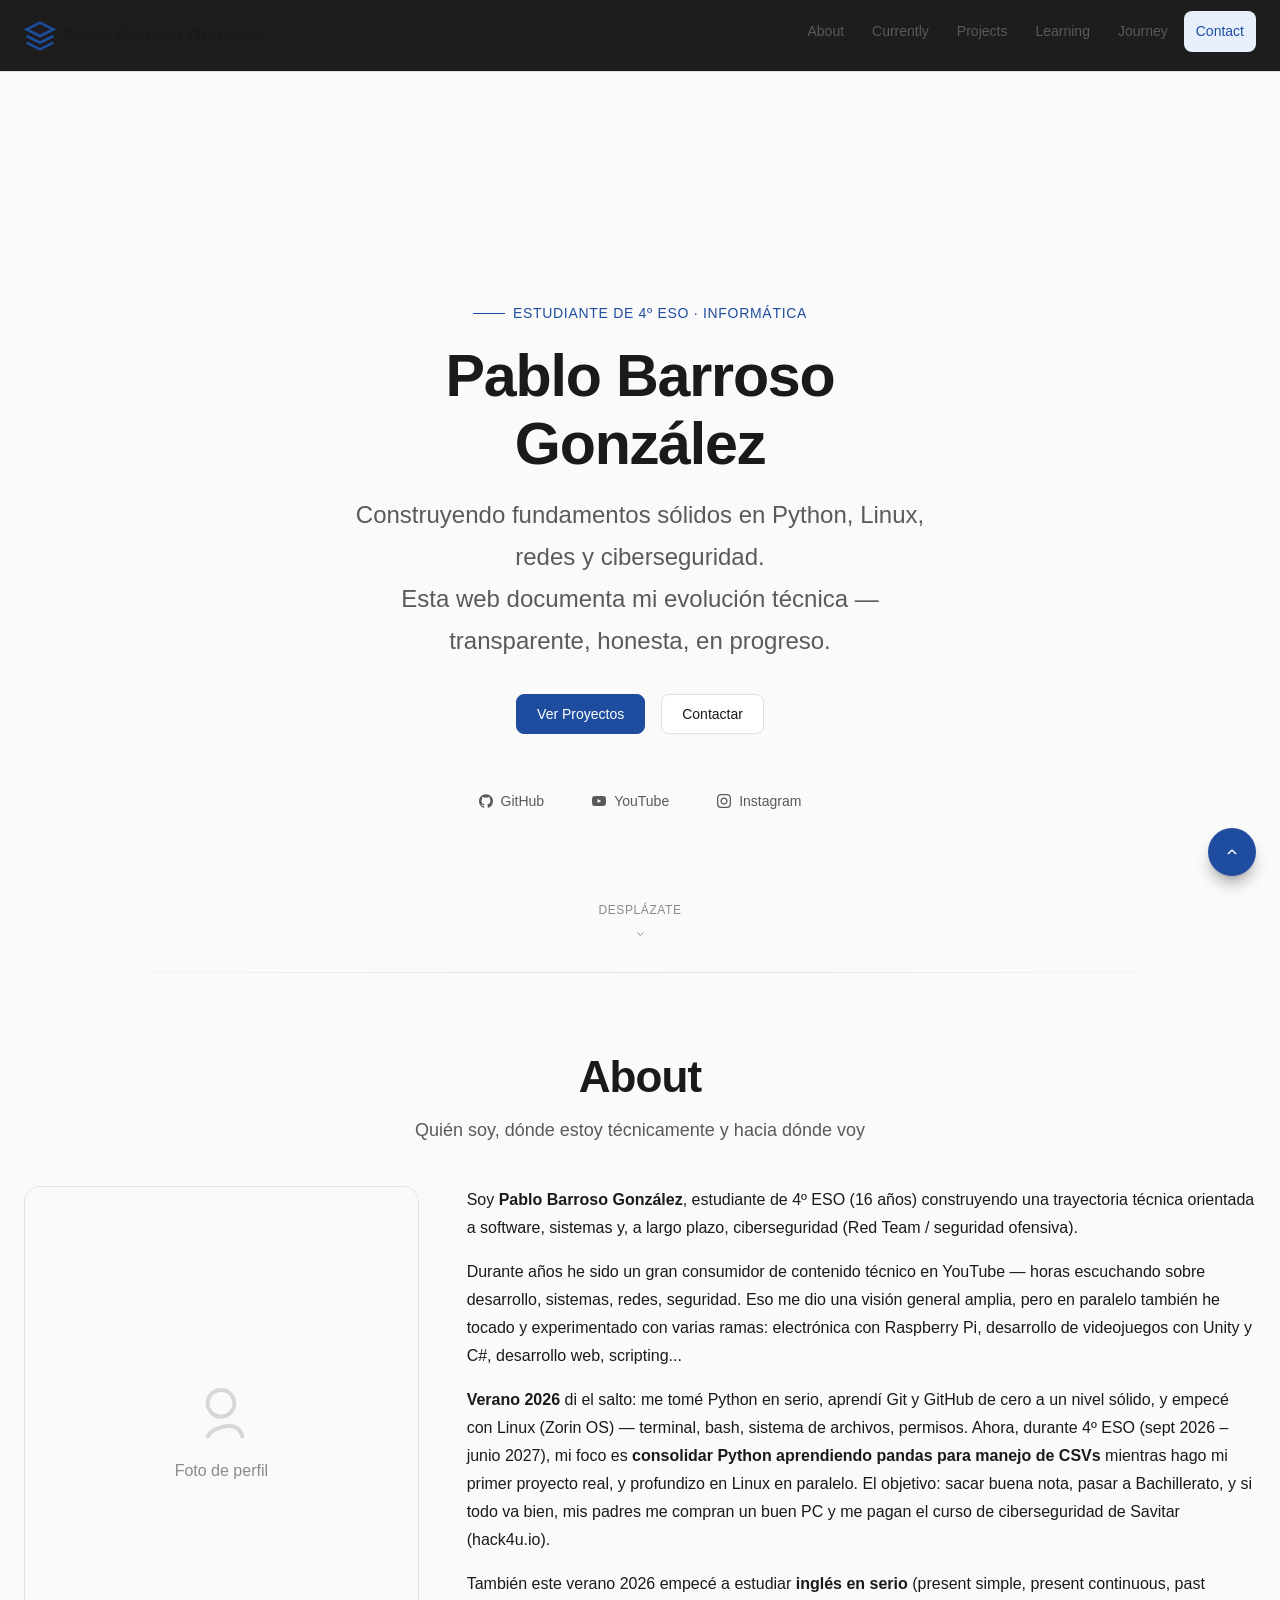
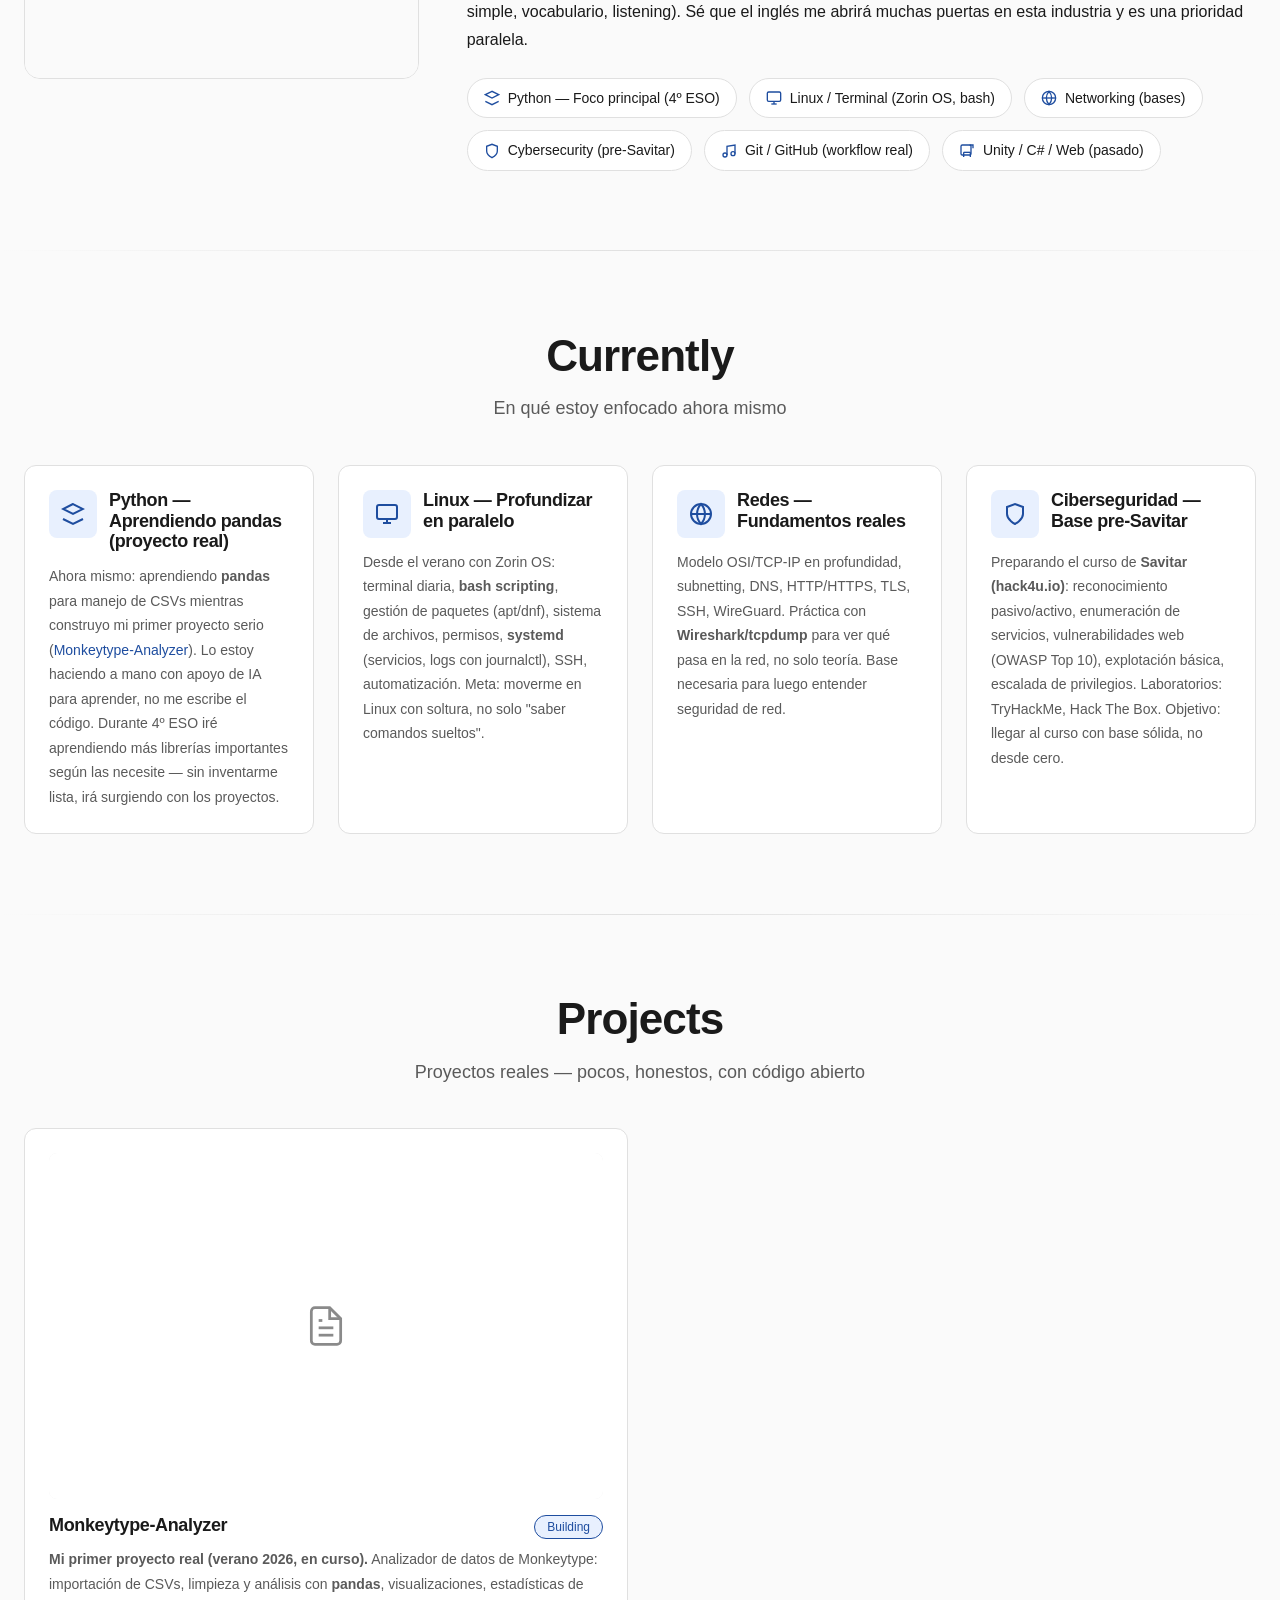
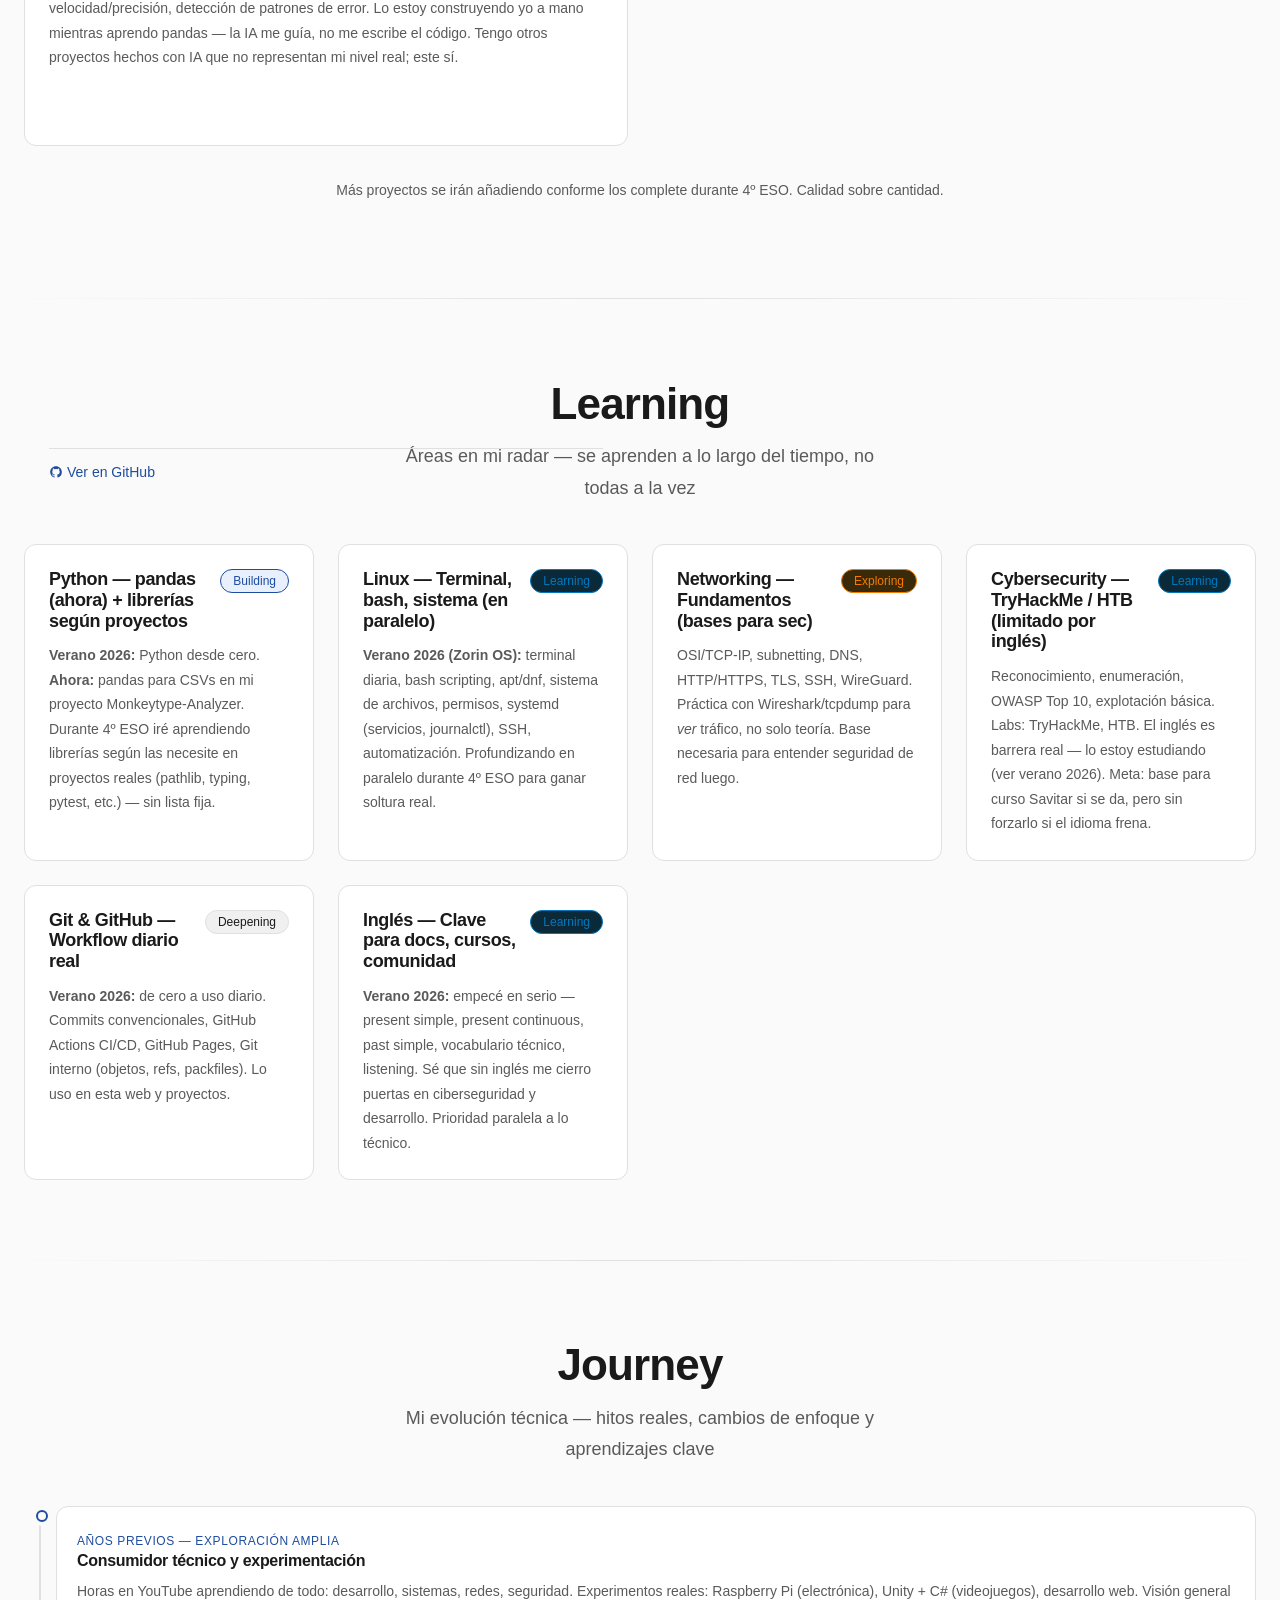
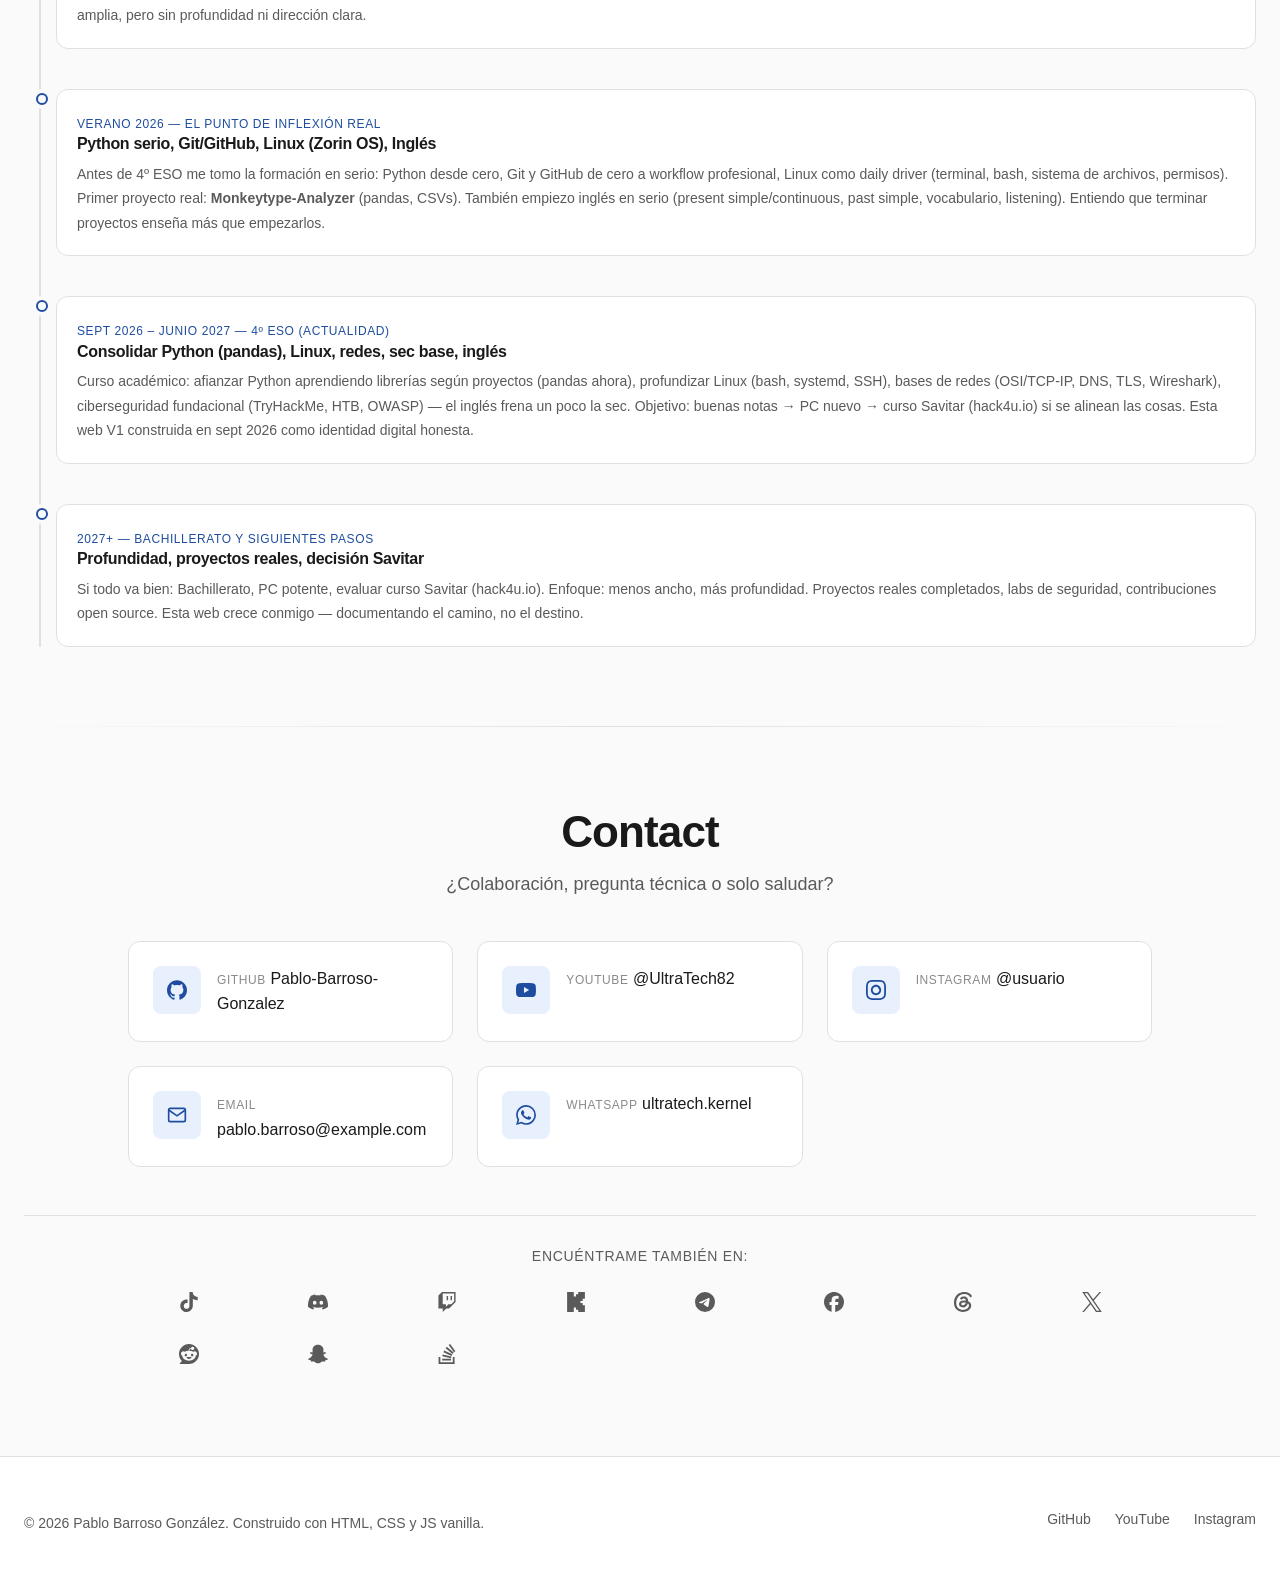
==== index.html @ fc65d98f "feat: add WhatsApp as primary contact channel - Add official WhatsApp icon from Simple Icons to spri" ====
<!DOCTYPE html>
<html lang="es">
<head>
  <meta charset="UTF-8">
  <meta name="viewport" content="width=device-width, initial-scale=1.0">
  <meta name="description" content="Pablo Barroso González — Estudiante de informática construyendo fundamentos sólidos en Python, Linux, redes, sistemas y ciberseguridad. Proyectos, aprendizaje y evolución técnica.">
  <meta name="theme-color" content="#050505">

  <!-- Open Graph -->
  <meta property="og:type" content="website">
  <meta property="og:title" content="Pablo Barroso González">
  <meta property="og:description" content="Estudiante de informática construyendo fundamentos sólidos en Python, Linux, redes, sistemas y ciberseguridad.">
  <meta property="og:url" content="https://Pablo-Barroso-Gonzalez.github.io">
  <!-- <meta property="og:image" content="/assets/images/og-image.png"> -->

  <!-- Twitter Card -->
  <meta name="twitter:card" content="summary_large_image">
  <meta name="twitter:title" content="Pablo Barroso González">
  <meta name="twitter:description" content="Estudiante de informática construyendo fundamentos sólidos en Python, Linux, redes, sistemas y ciberseguridad.">

  <!-- Favicon -->
  <link rel="icon" type="image/svg+xml" href="/assets/icons/favicon.svg">
  <!-- PNG favicons to be generated from SVG -->
  <!-- <link rel="icon" type="image/png" sizes="32x32" href="/assets/icons/favicon-32.png"> -->
  <!-- <link rel="icon" type="image/png" sizes="16x16" href="/assets/icons/favicon-16.png"> -->
  <!-- <link rel="apple-touch-icon" href="/assets/icons/apple-touch-icon.png"> -->

  <!-- Preconnect for fonts (if using external) -->
  <!-- <link rel="preconnect" href="https://fonts.googleapis.com"> -->
  <!-- <link rel="preconnect" href="https://fonts.gstatic.com" crossorigin> -->

  <!-- Styles -->
  <link rel="stylesheet" href="/css/main.css">

  <title>Pablo Barroso González</title>
</head>
<body>
  <!-- SVG Sprite (social icons) -->
  <svg aria-hidden="true" style="position: absolute; width: 0; height: 0;">
    <use href="/assets/icons/social-sprite.svg#icon-github"></use>
  </svg>

  <!-- Skip Link -->
  <a href="#main" class="skip-link">Saltar al contenido principal</a>

  <!-- Header -->
  <header class="site-header" role="banner">
    <div class="header-inner">
      <!-- Brand -->
      <a href="/" class="site-brand" aria-label="Pablo Barroso González - Inicio">
        <svg class="site-brand-icon" viewBox="0 0 24 24" fill="none" stroke="currentColor" stroke-width="2" aria-hidden="true">
          <path d="M12 2L2 7l10 5 10-5-10-5z"/>
          <path d="M2 17l10 5 10-5"/>
          <path d="M2 12l10 5 10-5"/>
        </svg>
        <span>Pablo Barroso González</span>
      </a>

      <!-- Desktop Navigation -->
      <nav class="nav-desktop" aria-label="Navegación principal">
        <ul class="nav-list">
          <li><a href="#about" class="nav-link">About</a></li>
          <li><a href="#currently" class="nav-link">Currently</a></li>
          <li><a href="#projects" class="nav-link">Projects</a></li>
          <li><a href="#learning" class="nav-link">Learning</a></li>
          <li><a href="#journey" class="nav-link">Journey</a></li>
          <li><a href="#contact" class="nav-link">Contact</a></li>
        </ul>
      </nav>

      <!-- Mobile Menu Button -->
      <button class="mobile-menu-btn" aria-label="Abrir menú de navegación" aria-expanded="false" aria-controls="mobile-nav">
        <svg class="icon icon-menu" viewBox="0 0 24 24" fill="none" stroke="currentColor" stroke-width="2" aria-hidden="true">
          <line x1="3" y1="12" x2="21" y2="12"/>
          <line x1="3" y1="6" x2="21" y2="6"/>
          <line x1="3" y1="18" x2="21" y2="18"/>
        </svg>
        <svg class="icon icon-close" viewBox="0 0 24 24" fill="none" stroke="currentColor" stroke-width="2" aria-hidden="true">
          <line x1="18" y1="6" x2="6" y2="18"/>
          <line x1="6" y1="6" x2="18" y2="18"/>
        </svg>
      </button>
    </div>
  </header>

  <!-- Mobile Navigation Drawer -->
  <nav class="nav-mobile" id="mobile-nav" aria-label="Navegación móvil">
    <div class="nav-mobile-backdrop" aria-hidden="true"></div>
    <div class="nav-mobile-inner">
      <ul class="nav-mobile-list">
        <li><a href="#about" class="nav-mobile-link">About</a></li>
        <li><a href="#currently" class="nav-mobile-link">Currently</a></li>
        <li><a href="#projects" class="nav-mobile-link">Projects</a></li>
        <li><a href="#learning" class="nav-mobile-link">Learning</a></li>
        <li><a href="#journey" class="nav-mobile-link">Journey</a></li>
        <li><a href="#contact" class="nav-mobile-link">Contact</a></li>
      </ul>
    </div>
  </nav>

  <!-- Main Content -->
  <main id="main" class="main" role="main">
    <!-- HERO SECTION -->
    <section class="hero" aria-labelledby="hero-title">
      <div class="hero-content">
        <p class="hero-greeting">Estudiante de 4º ESO · Informática</p>
        <h1 id="hero-title" class="hero-name">Pablo Barroso González</h1>
        <p class="hero-tagline">
          Construyendo fundamentos sólidos en Python, Linux, redes y ciberseguridad.
          <br>Esta web documenta mi evolución técnica — transparente, honesta, en progreso.
        </p>

        <div class="hero-actions">
          <a href="#projects" class="btn btn-primary">Ver Proyectos</a>
          <a href="#contact" class="btn btn-secondary">Contactar</a>
        </div>

        <nav class="hero-links" aria-label="Enlaces de perfil">
          <a href="https://github.com/Pablo-Barroso-Gonzalez" class="hero-link" target="_blank" rel="noopener noreferrer">
            <svg class="icon" aria-hidden="true"><use href="/assets/icons/social-sprite.svg#icon-github"></use></svg>
            GitHub
          </a>
          <a href="https://www.youtube.com/@UltraTech82" class="hero-link" target="_blank" rel="noopener noreferrer">
            <svg class="icon" aria-hidden="true"><use href="/assets/icons/social-sprite.svg#icon-youtube"></use></svg>
            YouTube
          </a>
          <a href="https://www.instagram.com/" class="hero-link" target="_blank" rel="noopener noreferrer" aria-label="Instagram">
            <svg class="icon" aria-hidden="true"><use href="/assets/icons/social-sprite.svg#icon-instagram"></use></svg>
            Instagram
          </a>
        </nav>
      </div>

      <!-- Scroll Indicator -->
      <div class="scroll-indicator" aria-hidden="true">
        <span>Desplázate</span>
        <svg class="icon" viewBox="0 0 24 24" fill="none" stroke="currentColor" stroke-width="2">
          <polyline points="6 9 12 15 18 9"/>
        </svg>
      </div>
    </section>

    <!-- ABOUT SECTION -->
    <section id="about" class="section section--subtle" aria-labelledby="about-title">
      <div class="section-inner">
        <header class="section-header">
          <h2 id="about-title" class="section-title">About</h2>
          <p class="section-subtitle">Quién soy, dónde estoy técnicamente y hacia dónde voy</p>
        </header>

        <div class="about-grid">
          <div class="about-image">
            <div class="about-image-placeholder">
              <svg class="icon" viewBox="0 0 24 24" fill="none" stroke="currentColor" stroke-width="1.5" aria-hidden="true">
                <circle cx="12" cy="8" r="5"/>
                <path d="M20 21c0-2.5-2-4.5-5-4.5S7 18.5 7 21"/>
              </svg>
              <span>Foto de perfil</span>
            </div>
          </div>

          <div class="about-content">
            <div class="about-text">
              <p>
                Soy <strong>Pablo Barroso González</strong>, estudiante de 4º ESO (16 años) construyendo una trayectoria técnica
                orientada a software, sistemas y, a largo plazo, ciberseguridad (Red Team / seguridad ofensiva).
              </p>
              <p>
                Durante años he sido un gran consumidor de contenido técnico en YouTube — horas escuchando sobre
                desarrollo, sistemas, redes, seguridad. Eso me dio una visión general amplia, pero en paralelo
                también he tocado y experimentado con varias ramas: electrónica con Raspberry Pi, desarrollo de
                videojuegos con Unity y C#, desarrollo web, scripting...
              </p>
              <p>
                <strong>Verano 2026</strong> di el salto: me tomé Python en serio, aprendí Git y GitHub de cero a
                un nivel sólido, y empecé con Linux (Zorin OS) — terminal, bash, sistema de archivos, permisos.
                Ahora, durante 4º ESO (sept 2026 – junio 2027), mi foco es <strong>consolidar Python aprendiendo
                pandas para manejo de CSVs</strong> mientras hago mi primer proyecto real, y profundizo en Linux
                en paralelo. El objetivo: sacar buena nota, pasar a Bachillerato, y si todo va bien, mis padres
                me compran un buen PC y me pagan el curso de ciberseguridad de Savitar (hack4u.io).
              </p>
              <p>
                También este verano 2026 empecé a estudiar <strong>inglés en serio</strong> (present simple,
                present continuous, past simple, vocabulario, listening). Sé que el inglés me abrirá muchas
                puertas en esta industria y es una prioridad paralela.
              </p>
            </div>

            <div class="about-highlights">
              <span class="about-highlight">
                <svg class="icon" viewBox="0 0 24 24" fill="none" stroke="currentColor" stroke-width="2" aria-hidden="true">
                  <path d="M12 2L2 7l10 5 10-5-10-5z"/>
                  <path d="M2 17l10 5 10-5"/>
                </svg>
                Python — Foco principal (4º ESO)
              </span>
              <span class="about-highlight">
                <svg class="icon" viewBox="0 0 24 24" fill="none" stroke="currentColor" stroke-width="2" aria-hidden="true">
                  <rect x="2" y="3" width="20" height="14" rx="2"/>
                  <path d="M8 21h8"/>
                  <path d="M12 17v4"/>
                </svg>
                Linux / Terminal (Zorin OS, bash)
              </span>
              <span class="about-highlight">
                <svg class="icon" viewBox="0 0 24 24" fill="none" stroke="currentColor" stroke-width="2" aria-hidden="true">
                  <circle cx="12" cy="12" r="10"/>
                  <path d="M2 12h20"/>
                  <path d="M12 2a15.3 15.3 0 0 1 4 10 15.3 15.3 0 0 1-4 10 15.3 15.3 0 0 1-4-10 15.3 15.3 0 0 1 4-10z"/>
                </svg>
                Networking (bases)
              </span>
              <span class="about-highlight">
                <svg class="icon" viewBox="0 0 24 24" fill="none" stroke="currentColor" stroke-width="2" aria-hidden="true">
                  <path d="M12 22s8-4 8-10V5l-8-3-8 3v7c0 6 8 10 8 10z"/>
                </svg>
                Cybersecurity (pre-Savitar)
              </span>
              <span class="about-highlight">
                <svg class="icon" viewBox="0 0 24 24" fill="none" stroke="currentColor" stroke-width="2" aria-hidden="true">
                  <path d="M9 18V5l12-2v13"/>
                  <circle cx="6" cy="18" r="3"/>
                  <circle cx="18" cy="16" r="3"/>
                </svg>
                Git / GitHub (workflow real)
              </span>
              <span class="about-highlight">
                <svg class="icon" viewBox="0 0 24 24" fill="none" stroke="currentColor" stroke-width="2" aria-hidden="true">
                  <polyline points="16 3 21 3 21 8"/>
                  <rect x="3" y="3" width="15" height="15" rx="2"/>
                  <path d="M17 21v-7"/>
                  <path d="M7 21v-7"/>
                  <path d="M17 14H7"/>
                </svg>
                Unity / C# / Web (pasado)
              </span>
            </div>
          </div>
        </div>
      </div>
    </section>

    <!-- CURRENTLY SECTION -->
    <section id="currently" class="section" aria-labelledby="currently-title">
      <div class="section-inner">
        <header class="section-header">
          <h2 id="currently-title" class="section-title">Currently</h2>
          <p class="section-subtitle">En qué estoy enfocado ahora mismo</p>
        </header>

        <div class="currently-grid">
          <article class="currently-card">
            <div class="currently-card-header">
              <div class="currently-card-icon">
                <svg class="icon" viewBox="0 0 24 24" fill="none" stroke="currentColor" stroke-width="2" aria-hidden="true">
                  <path d="M12 2L2 7l10 5 10-5-10-5z"/>
                  <path d="M2 17l10 5 10-5"/>
                </svg>
              </div>
              <h3 class="currently-card-title">Python — Aprendiendo pandas (proyecto real)</h3>
            </div>
            <p class="currently-card-description">
              Ahora mismo: aprendiendo <strong>pandas</strong> para manejo de CSVs mientras construyo mi
              primer proyecto serio (<a href="https://github.com/Pablo-Barroso-Gonzalez/Monkeytype-Analyzer"
              target="_blank" rel="noopener noreferrer">Monkeytype-Analyzer</a>). Lo estoy haciendo a mano
              con apoyo de IA para aprender, no me escribe el código. Durante 4º ESO iré aprendiendo más
              librerías importantes según las necesite — sin inventarme lista, irá surgiendo con los proyectos.
            </p>
          </article>

          <article class="currently-card">
            <div class="currently-card-header">
              <div class="currently-card-icon">
                <svg class="icon" viewBox="0 0 24 24" fill="none" stroke="currentColor" stroke-width="2" aria-hidden="true">
                  <rect x="2" y="3" width="20" height="14" rx="2"/>
                  <path d="M8 21h8"/>
                  <path d="M12 17v4"/>
                </svg>
              </div>
              <h3 class="currently-card-title">Linux — Profundizar en paralelo</h3>
            </div>
            <p class="currently-card-description">
              Desde el verano con Zorin OS: terminal diaria, <strong>bash scripting</strong>, gestión de paquetes
              (apt/dnf), sistema de archivos, permisos, <strong>systemd</strong> (servicios, logs con journalctl),
              SSH, automatización. Meta: moverme en Linux con soltura, no solo "saber comandos sueltos".
            </p>
          </article>

          <article class="currently-card">
            <div class="currently-card-header">
              <div class="currently-card-icon">
                <svg class="icon" viewBox="0 0 24 24" fill="none" stroke="currentColor" stroke-width="2" aria-hidden="true">
                  <circle cx="12" cy="12" r="10"/>
                  <path d="M2 12h20"/>
                  <path d="M12 2a15.3 15.3 0 0 1 4 10 15.3 15.3 0 0 1-4 10 15.3 15.3 0 0 1-4-10 15.3 15.3 0 0 1 4-10z"/>
                </svg>
              </div>
              <h3 class="currently-card-title">Redes — Fundamentos reales</h3>
            </div>
            <p class="currently-card-description">
              Modelo OSI/TCP-IP en profundidad, subnetting, DNS, HTTP/HTTPS, TLS, SSH, WireGuard.
              Práctica con <strong>Wireshark/tcpdump</strong> para ver qué pasa en la red, no solo teoría.
              Base necesaria para luego entender seguridad de red.
            </p>
          </article>

          <article class="currently-card">
            <div class="currently-card-header">
              <div class="currently-card-icon">
                <svg class="icon" viewBox="0 0 24 24" fill="none" stroke="currentColor" stroke-width="2" aria-hidden="true">
                  <path d="M12 22s8-4 8-10V5l-8-3-8 3v7c0 6 8 10 8 10z"/>
                </svg>
              </div>
              <h3 class="currently-card-title">Ciberseguridad — Base pre-Savitar</h3>
            </div>
            <p class="currently-card-description">
              Preparando el curso de <strong>Savitar (hack4u.io)</strong>: reconocimiento pasivo/activo,
              enumeración de servicios, vulnerabilidades web (OWASP Top 10), explotación básica,
              escalada de privilegios. Laboratorios: TryHackMe, Hack The Box. Objetivo: llegar al curso
              con base sólida, no desde cero.
            </p>
          </article>
        </div>
      </div>
    </section>

    <!-- PROJECTS SECTION -->
    <section id="projects" class="section section--subtle" aria-labelledby="projects-title">
      <div class="section-inner">
        <header class="section-header">
          <h2 id="projects-title" class="section-title">Projects</h2>
          <p class="section-subtitle">Proyectos reales — pocos, honestos, con código abierto</p>
        </header>

        <div class="projects-grid">
          <!-- Project 1: Monkeytype-Analyzer -->
          <a href="https://github.com/Pablo-Barroso-Gonzalez/Monkeytype-Analyzer" class="card project-card link-card" target="_blank" rel="noopener noreferrer" aria-label="Ver Monkeytype-Analyzer en GitHub">
            <div class="project-card-image">
              <div class="project-card-placeholder" aria-hidden="true">
                <svg class="icon" viewBox="0 0 24 24" fill="none" stroke="currentColor" stroke-width="1.5">
                  <path d="M14 2H6a2 2 0 0 0-2 2v16a2 2 0 0 0 2 2h12a2 2 0 0 0 2-2V8z"/>
                  <polyline points="14 2 14 8 20 8"/>
                  <line x1="16" y1="13" x2="8" y2="13"/>
                  <line x1="16" y1="17" x2="8" y2="17"/>
                  <polyline points="10 9 9 9 8 9"/>
                </svg>
              </div>
            </div>
            <div class="project-card-content">
              <header class="project-card-header">
                <h3 class="project-card-title">Monkeytype-Analyzer</h3>
                <span class="badge badge-building project-card-status">Building</span>
              </header>
              <p class="project-card-description">
                <strong>Mi primer proyecto real (verano 2026, en curso).</strong> Analizador de datos de
                Monkeytype: importación de CSVs, limpieza y análisis con <strong>pandas</strong>,
                visualizaciones, estadísticas de velocidad/precisión, detección de patrones de error.
                Lo estoy construyendo yo a mano mientras aprendo pandas — la IA me guía, no me escribe el código.
                Tengo otros proyectos hechos con IA que no representan mi nivel real; este sí.
              </p>
              <footer class="project-card-footer">
                <span class="project-card-link" aria-hidden="true">
                  <svg class="icon" viewBox="0 0 24 24" fill="currentColor" aria-hidden="true"><path d="M12 2C6.477 2 2 6.477 2 12c0 4.42 2.865 8.166 6.839 9.489.5.092.682-.217.682-.482 0-.237-.008-.866-.013-1.7-2.782.605-3.369-1.343-3.369-1.343-.454-1.158-1.11-1.466-1.11-1.466-.908-.62.069-.608.069-.608 1.003.07 1.531 1.03 1.531 1.03.892 1.529 2.341 1.088 2.91.832.092-.647.35-1.088.636-1.338-2.22-.253-4.555-1.113-4.555-4.951 0-1.093.39-1.988 1.029-2.688-.103-.253-.446-1.272.098-2.65 0 0 .84-.27 2.75 1.026A9.564 9.564 0 0112 6.844c.85.004 1.705.115 2.504.337 1.909-1.296 2.747-1.027 2.747-1.027.546 1.379.202 2.398.1 2.651.64.7 1.028 1.595 1.028 2.688 0 3.848-2.339 4.695-4.566 4.943.359.309.678.92.678 1.855 0 1.338-.012 2.419-.012 2.747 0 .268.18.58.688.482A10.019 10.019 0 0022 12c0-5.523-4.477-10-10-10z"/></svg>
                  Ver en GitHub
                </span>
              </footer>
            </div>
          </a>
        </div>

        <p class="text-center mt-8 text-sm text-muted">
          Más proyectos se irán añadiendo conforme los complete durante 4º ESO. Calidad sobre cantidad.
        </p>
      </div>
    </section>

    <!-- LEARNING SECTION -->
    <section id="learning" class="section" aria-labelledby="learning-title">
      <div class="section-inner">
        <header class="section-header">
          <h2 id="learning-title" class="section-title">Learning</h2>
          <p class="section-subtitle">Áreas en mi radar — se aprenden a lo largo del tiempo, no todas a la vez</p>
        </header>

        <div class="learning-grid">
          <article class="learning-item">
            <header class="learning-item-header">
              <h3 class="learning-item-title">Python — pandas (ahora) + librerías según proyectos</h3>
              <span class="badge badge-building learning-item-status">Building</span>
            </header>
            <p class="learning-item-description">
              <strong>Verano 2026:</strong> Python desde cero. <strong>Ahora:</strong> pandas para CSVs
              en mi proyecto Monkeytype-Analyzer. Durante 4º ESO iré aprendiendo librerías según
              las necesite en proyectos reales (pathlib, typing, pytest, etc.) — sin lista fija.
            </p>
          </article>

          <article class="learning-item">
            <header class="learning-item-header">
              <h3 class="learning-item-title">Linux — Terminal, bash, sistema (en paralelo)</h3>
              <span class="badge badge-learning learning-item-status">Learning</span>
            </header>
            <p class="learning-item-description">
              <strong>Verano 2026 (Zorin OS):</strong> terminal diaria, bash scripting, apt/dnf,
              sistema de archivos, permisos, systemd (servicios, journalctl), SSH, automatización.
              Profundizando en paralelo durante 4º ESO para ganar soltura real.
            </p>
          </article>

          <article class="learning-item">
            <header class="learning-item-header">
              <h3 class="learning-item-title">Networking — Fundamentos (bases para sec)</h3>
              <span class="badge badge-exploring learning-item-status">Exploring</span>
            </header>
            <p class="learning-item-description">
              OSI/TCP-IP, subnetting, DNS, HTTP/HTTPS, TLS, SSH, WireGuard.
              Práctica con Wireshark/tcpdump para <em>ver</em> tráfico, no solo teoría.
              Base necesaria para entender seguridad de red luego.
            </p>
          </article>

          <article class="learning-item">
            <header class="learning-item-header">
              <h3 class="learning-item-title">Cybersecurity — TryHackMe / HTB (limitado por inglés)</h3>
              <span class="badge badge-learning learning-item-status">Learning</span>
            </header>
            <p class="learning-item-description">
              Reconocimiento, enumeración, OWASP Top 10, explotación básica. Labs: TryHackMe, HTB.
              El inglés es barrera real — lo estoy estudiando (ver verano 2026). Meta: base para
              curso Savitar si se da, pero sin forzarlo si el idioma frena.
            </p>
          </article>

          <article class="learning-item">
            <header class="learning-item-header">
              <h3 class="learning-item-title">Git &amp; GitHub — Workflow diario real</h3>
              <span class="badge badge-deepening learning-item-status">Deepening</span>
            </header>
            <p class="learning-item-description">
              <strong>Verano 2026:</strong> de cero a uso diario. Commits convencionales, GitHub Actions
              CI/CD, GitHub Pages, Git interno (objetos, refs, packfiles). Lo uso en esta web y proyectos.
            </p>
          </article>

          <article class="learning-item">
            <header class="learning-item-header">
              <h3 class="learning-item-title">Inglés — Clave para docs, cursos, comunidad</h3>
              <span class="badge badge-learning learning-item-status">Learning</span>
            </header>
            <p class="learning-item-description">
              <strong>Verano 2026:</strong> empecé en serio — present simple, present continuous,
              past simple, vocabulario técnico, listening. Sé que sin inglés me cierro puertas
              en ciberseguridad y desarrollo. Prioridad paralela a lo técnico.
            </p>
          </article>
        </div>
      </div>
    </section>

    <!-- JOURNEY SECTION -->
    <section id="journey" class="section section--subtle" aria-labelledby="journey-title">
      <div class="section-inner">
        <header class="section-header">
          <h2 id="journey-title" class="section-title">Journey</h2>
          <p class="section-subtitle">Mi evolución técnica — hitos reales, cambios de enfoque y aprendizajes clave</p>
        </header>

        <div class="timeline">
          <article class="timeline-item">
            <div class="timeline-marker" aria-hidden="true"></div>
            <div class="timeline-content">
              <time class="timeline-date" datetime="2023">Años previos — Exploración amplia</time>
              <h3 class="timeline-title">Consumidor técnico y experimentación</h3>
              <p class="timeline-description">
                Horas en YouTube aprendiendo de todo: desarrollo, sistemas, redes, seguridad.
                Experimentos reales: Raspberry Pi (electrónica), Unity + C# (videojuegos), desarrollo web.
                Visión general amplia, pero sin profundidad ni dirección clara.
              </p>
            </div>
          </article>

          <article class="timeline-item">
            <div class="timeline-marker" aria-hidden="true"></div>
            <div class="timeline-content">
              <time class="timeline-date" datetime="2026-07">Verano 2026 — El punto de inflexión real</time>
              <h3 class="timeline-title">Python serio, Git/GitHub, Linux (Zorin OS), Inglés</h3>
              <p class="timeline-description">
                Antes de 4º ESO me tomo la formación en serio: Python desde cero, Git y GitHub de cero
                a workflow profesional, Linux como daily driver (terminal, bash, sistema de archivos,
                permisos). Primer proyecto real: <strong>Monkeytype-Analyzer</strong> (pandas, CSVs).
                También empiezo inglés en serio (present simple/continuous, past simple, vocabulario, listening).
                Entiendo que terminar proyectos enseña más que empezarlos.
              </p>
            </div>
          </article>

          <article class="timeline-item">
            <div class="timeline-marker" aria-hidden="true"></div>
            <div class="timeline-content">
              <time class="timeline-date" datetime="2026-09">Sept 2026 – Junio 2027 — 4º ESO (actualidad)</time>
              <h3 class="timeline-title">Consolidar Python (pandas), Linux, redes, sec base, inglés</h3>
              <p class="timeline-description">
                Curso académico: afianzar Python aprendiendo librerías según proyectos (pandas ahora),
                profundizar Linux (bash, systemd, SSH), bases de redes (OSI/TCP-IP, DNS, TLS, Wireshark),
                ciberseguridad fundacional (TryHackMe, HTB, OWASP) — el inglés frena un poco la sec.
                Objetivo: buenas notas → PC nuevo → curso Savitar (hack4u.io) si se alinean las cosas.
                Esta web V1 construida en sept 2026 como identidad digital honesta.
              </p>
            </div>
          </article>

          <article class="timeline-item">
            <div class="timeline-marker" aria-hidden="true"></div>
            <div class="timeline-content">
              <time class="timeline-date" datetime="2027">2027+ — Bachillerato y siguientes pasos</time>
              <h3 class="timeline-title">Profundidad, proyectos reales, decisión Savitar</h3>
              <p class="timeline-description">
                Si todo va bien: Bachillerato, PC potente, evaluar curso Savitar (hack4u.io).
                Enfoque: menos ancho, más profundidad. Proyectos reales completados, labs de seguridad,
                contribuciones open source. Esta web crece conmigo — documentando el camino, no el destino.
              </p>
            </div>
          </article>
        </div>
      </div>
    </section>

    <!-- CONTACT SECTION -->
    <section id="contact" class="section" aria-labelledby="contact-title">
      <div class="section-inner">
        <header class="section-header">
          <h2 id="contact-title" class="section-title">Contact</h2>
          <p class="section-subtitle">¿Colaboración, pregunta técnica o solo saludar?</p>
        </header>

        <!-- Primary contact channels -->
        <div class="contact-grid">
          <a href="https://github.com/Pablo-Barroso-Gonzalez" class="contact-item" target="_blank" rel="noopener noreferrer">
            <div class="contact-icon">
              <svg class="icon icon-lg" aria-hidden="true"><use href="/assets/icons/social-sprite.svg#icon-github"></use></svg>
            </div>
            <div class="contact-content">
              <span class="contact-label">GitHub</span>
              <span class="contact-value">Pablo-Barroso-Gonzalez</span>
            </div>
          </a>

          <a href="https://www.youtube.com/@UltraTech82" class="contact-item" target="_blank" rel="noopener noreferrer">
            <div class="contact-icon">
              <svg class="icon icon-lg" aria-hidden="true"><use href="/assets/icons/social-sprite.svg#icon-youtube"></use></svg>
            </div>
            <div class="contact-content">
              <span class="contact-label">YouTube</span>
              <span class="contact-value">@UltraTech82</span>
            </div>
          </a>

          <a href="https://www.instagram.com/" class="contact-item" target="_blank" rel="noopener noreferrer" aria-label="Instagram">
            <div class="contact-icon">
              <svg class="icon icon-lg" aria-hidden="true"><use href="/assets/icons/social-sprite.svg#icon-instagram"></use></svg>
            </div>
            <div class="contact-content">
              <span class="contact-label">Instagram</span>
              <span class="contact-value">@usuario</span>
            </div>
          </a>

          <a href="mailto:pablo.barroso@example.com" class="contact-item">
            <div class="contact-icon">
              <svg class="icon icon-lg" viewBox="0 0 24 24" fill="none" stroke="currentColor" stroke-width="2" aria-hidden="true">
                <path d="M4 4h16a2 2 0 0 1 2 2v12a2 2 0 0 1-2 2H4a2 2 0 0 1-2-2V6a2 2 0 0 1 2-2z"/>
                <polyline points="22,6 12,13 2,6"/>
              </svg>
            </div>
            <div class="contact-content">
              <span class="contact-label">Email</span>
              <span class="contact-value">pablo.barroso@example.com</span>
            </div>
          </a>

          <a href="https://wa.me/ultratech.kernel" class="contact-item" target="_blank" rel="noopener noreferrer" aria-label="WhatsApp">
            <div class="contact-icon">
              <svg class="icon icon-lg" aria-hidden="true"><use href="/assets/icons/social-sprite.svg#icon-whatsapp"></use></svg>
            </div>
            <div class="contact-content">
              <span class="contact-label">WhatsApp</span>
              <span class="contact-value">ultratech.kernel</span>
            </div>
          </a>
        </div>

        <!-- Secondary social networks -->
        <div class="contact-social">
          <h3 class="contact-social-title">Encuéntrame también en:</h3>
          <div class="social-grid">
            <a href="https://www.tiktok.com/" class="social-link" data-platform="tiktok" target="_blank" rel="noopener noreferrer" aria-label="TikTok">
              <svg class="icon" aria-hidden="true"><use href="/assets/icons/social-sprite.svg#icon-tiktok"></use></svg>
            </a>

            <a href="https://discord.gg/" class="social-link" data-platform="discord" target="_blank" rel="noopener noreferrer" aria-label="Discord">
              <svg class="icon" aria-hidden="true"><use href="/assets/icons/social-sprite.svg#icon-discord"></use></svg>
            </a>

            <a href="https://www.twitch.tv/" class="social-link" data-platform="twitch" target="_blank" rel="noopener noreferrer" aria-label="Twitch">
              <svg class="icon" aria-hidden="true"><use href="/assets/icons/social-sprite.svg#icon-twitch"></use></svg>
            </a>

            <a href="https://kick.com/" class="social-link" data-platform="kick" target="_blank" rel="noopener noreferrer" aria-label="Kick">
              <svg class="icon" aria-hidden="true"><use href="/assets/icons/social-sprite.svg#icon-kick"></use></svg>
            </a>

            <a href="https://t.me/" class="social-link" data-platform="telegram" target="_blank" rel="noopener noreferrer" aria-label="Telegram">
              <svg class="icon" aria-hidden="true"><use href="/assets/icons/social-sprite.svg#icon-telegram"></use></svg>
            </a>

            <a href="https://www.facebook.com/" class="social-link" data-platform="facebook" target="_blank" rel="noopener noreferrer" aria-label="Facebook">
              <svg class="icon" aria-hidden="true"><use href="/assets/icons/social-sprite.svg#icon-facebook"></use></svg>
            </a>

            <a href="https://www.threads.net/" class="social-link" data-platform="threads" target="_blank" rel="noopener noreferrer" aria-label="Threads">
              <svg class="icon" aria-hidden="true"><use href="/assets/icons/social-sprite.svg#icon-threads"></use></svg>
            </a>

            <a href="https://x.com/" class="social-link" data-platform="x" target="_blank" rel="noopener noreferrer" aria-label="X (Twitter)">
              <svg class="icon" aria-hidden="true"><use href="/assets/icons/social-sprite.svg#icon-x"></use></svg>
            </a>

            <a href="https://www.reddit.com/user/" class="social-link" data-platform="reddit" target="_blank" rel="noopener noreferrer" aria-label="Reddit">
              <svg class="icon" aria-hidden="true"><use href="/assets/icons/social-sprite.svg#icon-reddit"></use></svg>
            </a>

            <a href="https://www.snapchat.com/" class="social-link" data-platform="snapchat" target="_blank" rel="noopener noreferrer" aria-label="Snapchat">
              <svg class="icon" aria-hidden="true"><use href="/assets/icons/social-sprite.svg#icon-snapchat"></use></svg>
            </a>

            <a href="https://stackoverflow.com/users/" class="social-link" data-platform="stackoverflow" target="_blank" rel="noopener noreferrer" aria-label="Stack Overflow">
              <svg class="icon" aria-hidden="true"><use href="/assets/icons/social-sprite.svg#icon-stackoverflow"></use></svg>
            </a>
          </div>
        </div>
      </div>
    </section>
  </main>

  <!-- Footer -->
  <footer class="site-footer" role="contentinfo">
    <div class="footer-inner">
      <p class="footer-copyright">
        &copy; <span id="year"></span> Pablo Barroso González. Construido con HTML, CSS y JS vanilla.
      </p>
      <ul class="footer-links">
        <li><a href="https://github.com/Pablo-Barroso-Gonzalez" class="footer-link" target="_blank" rel="noopener noreferrer">GitHub</a></li>
        <li><a href="https://www.youtube.com/@UltraTech82" class="footer-link" target="_blank" rel="noopener noreferrer">YouTube</a></li>
        <li><a href="https://www.instagram.com/" class="footer-link" target="_blank" rel="noopener noreferrer">Instagram</a></li>
      </ul>
    </div>
  </footer>

  <!-- Back to Top -->
  <button class="back-to-top" aria-label="Volver arriba" title="Volver arriba">
    <svg class="icon" viewBox="0 0 24 24" fill="none" stroke="currentColor" stroke-width="2" aria-hidden="true">
      <line x1="18" y1="15" x2="12" y2="9"/>
      <line x1="6" y1="15" x2="12" y2="9"/>
    </svg>
  </button>

  <!-- JavaScript -->
  <script type="module" src="/js/main.js"></script>
</body>
</html>
---- css/main.css ----
/**
 * Main Stylesheet — Entry point for all styles
 * Import order matters: variables → reset → base → components → layout
 */

/* ============================================================
   1. DESIGN TOKENS — Must come first
   ============================================================ */
@import './variables.css';

/* ============================================================
   2. RESET / NORMALIZE
   ============================================================ */
@import './reset.css';

/* ============================================================
   3. BASE STYLES & UTILITIES
   ============================================================ */
@import './base.css';

/* ============================================================
   4. COMPONENTS — Reusable UI components
   ============================================================ */
@import './components.css';

/* ============================================================
   5. LAYOUT — Page structure, sections, responsive
   ============================================================ */
@import './layout.css';
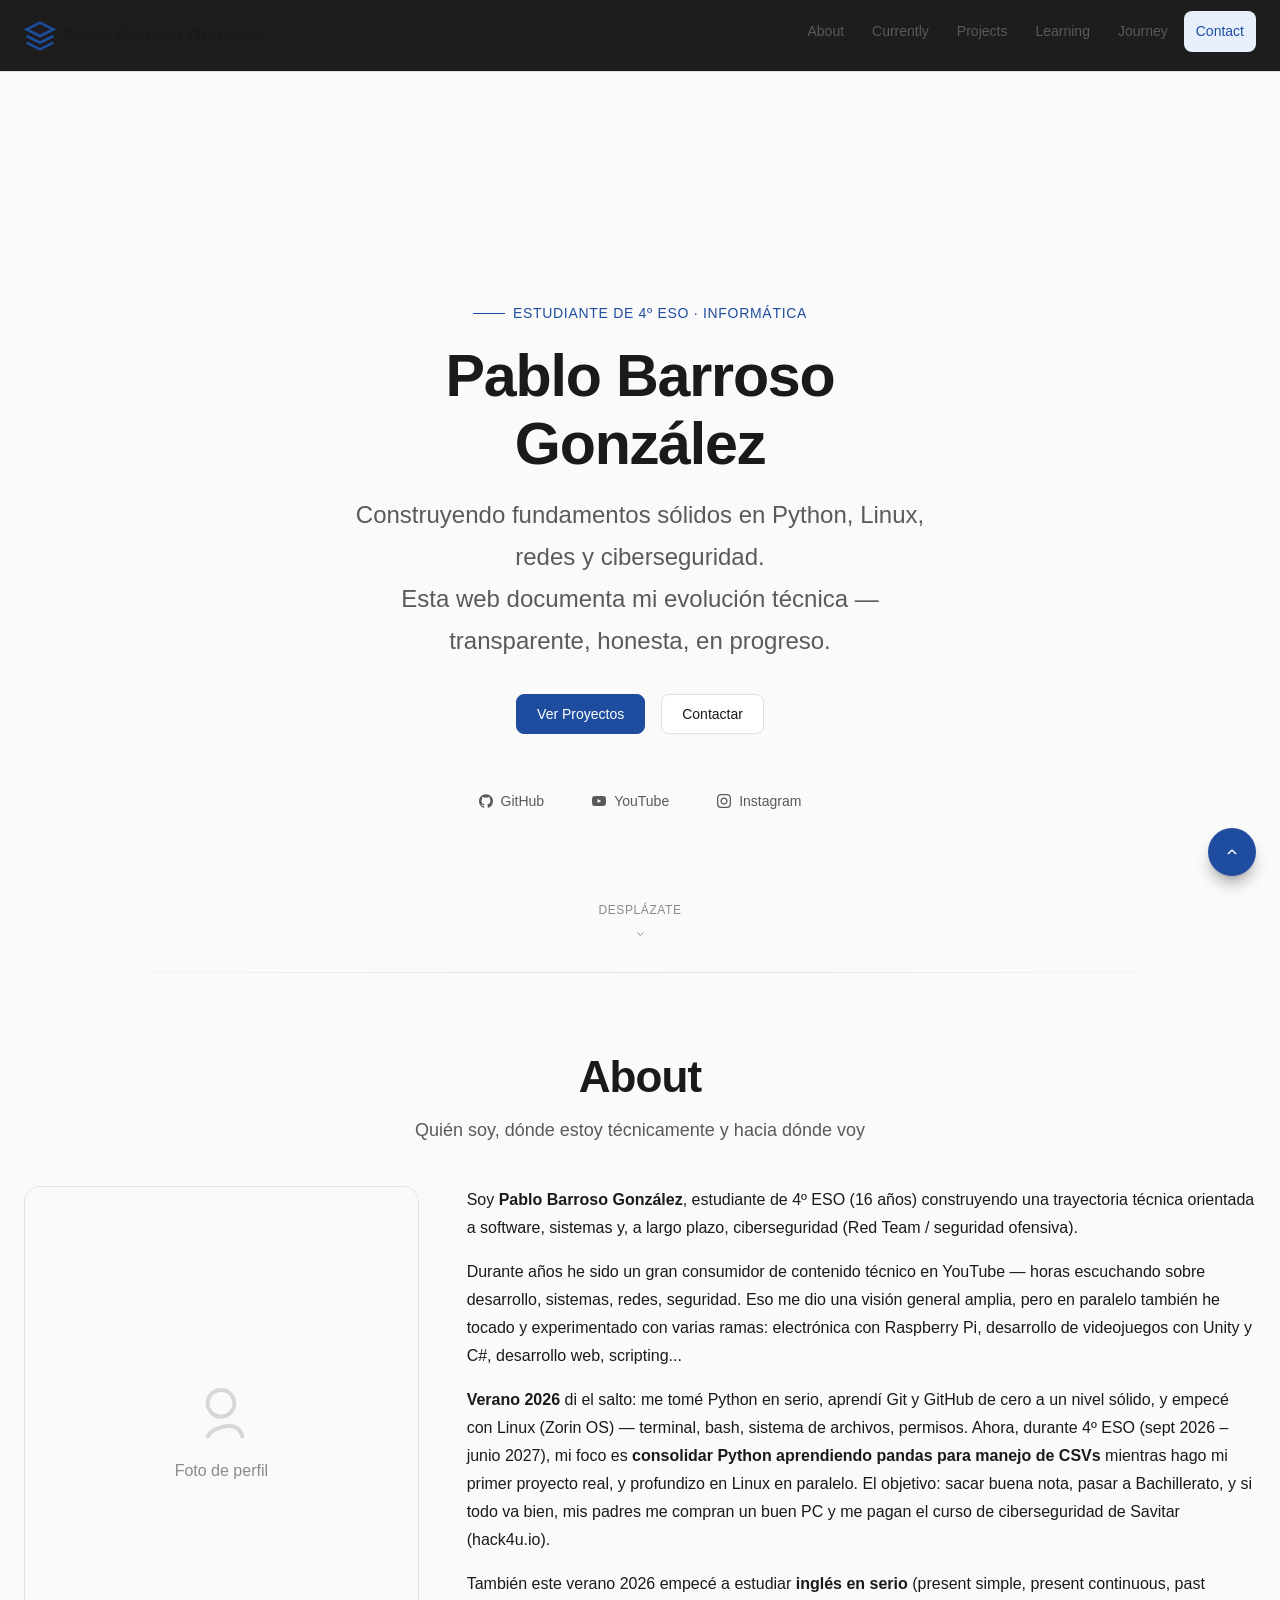
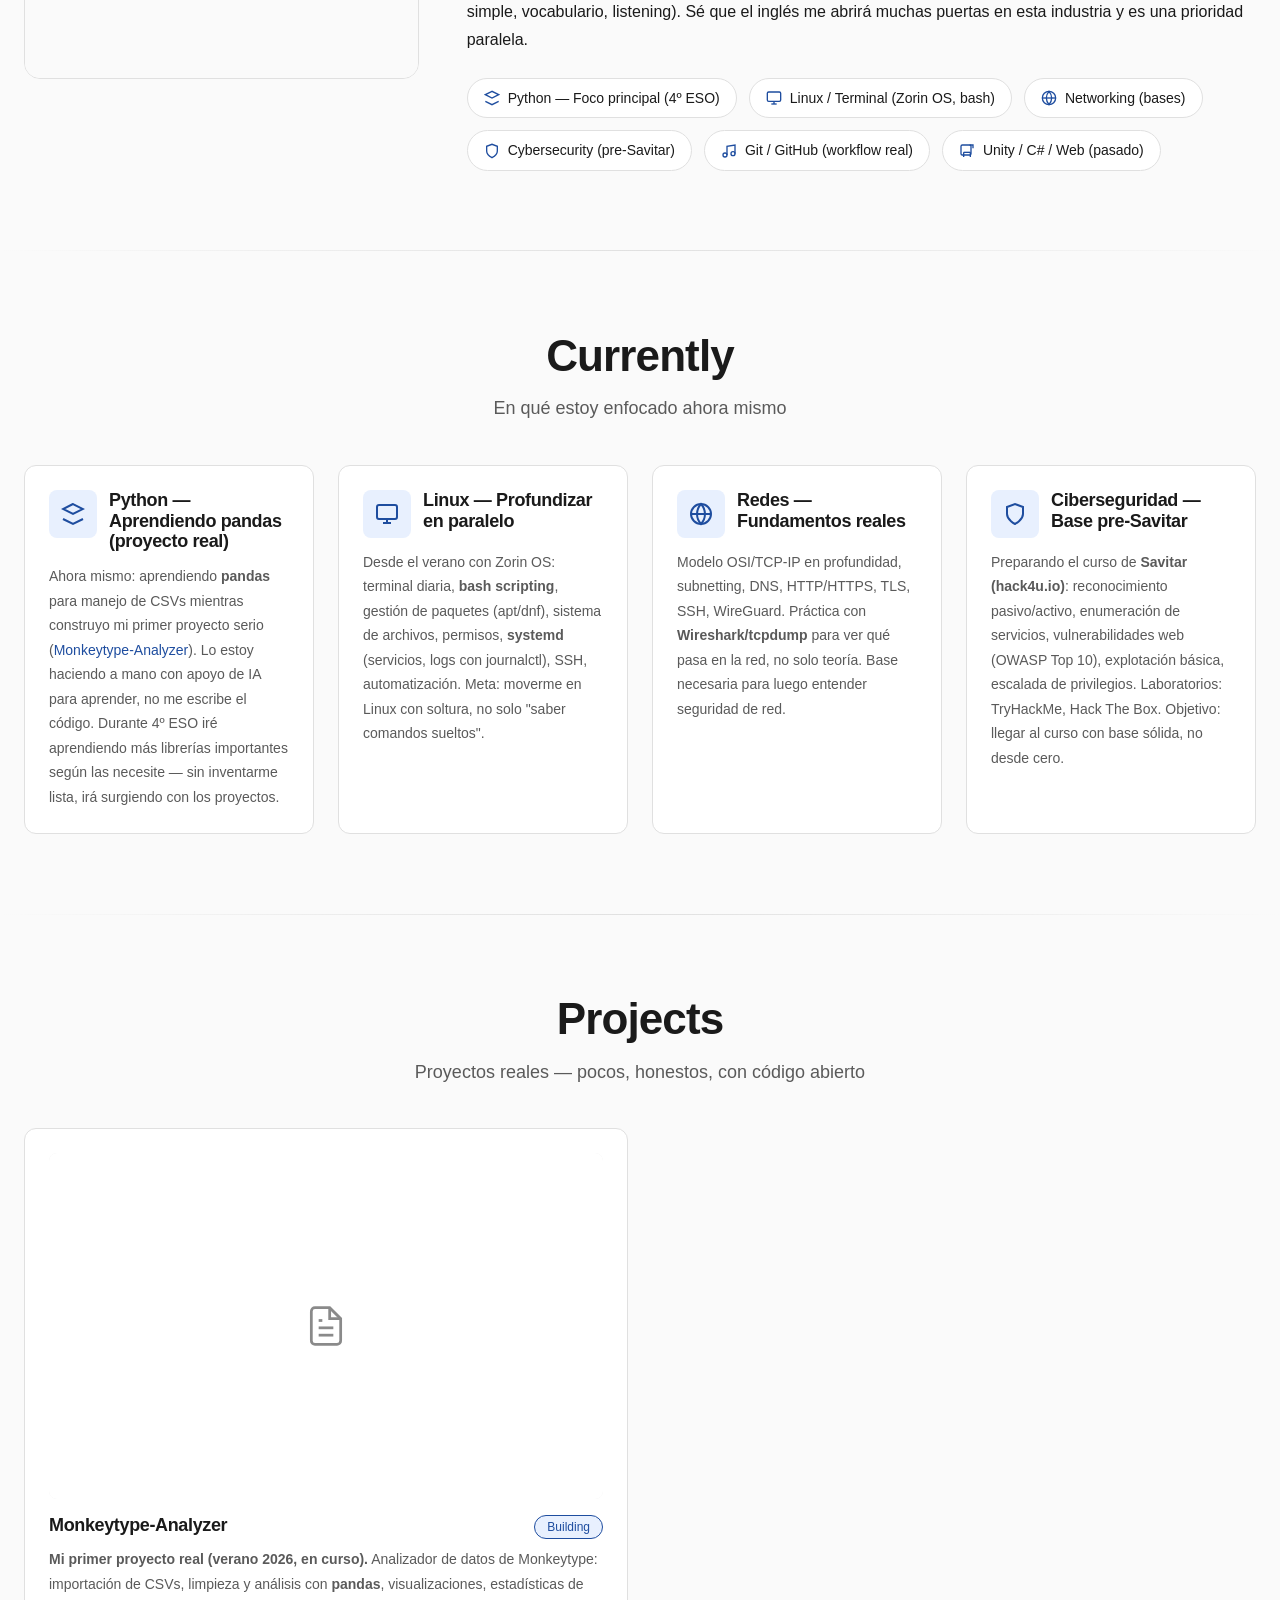
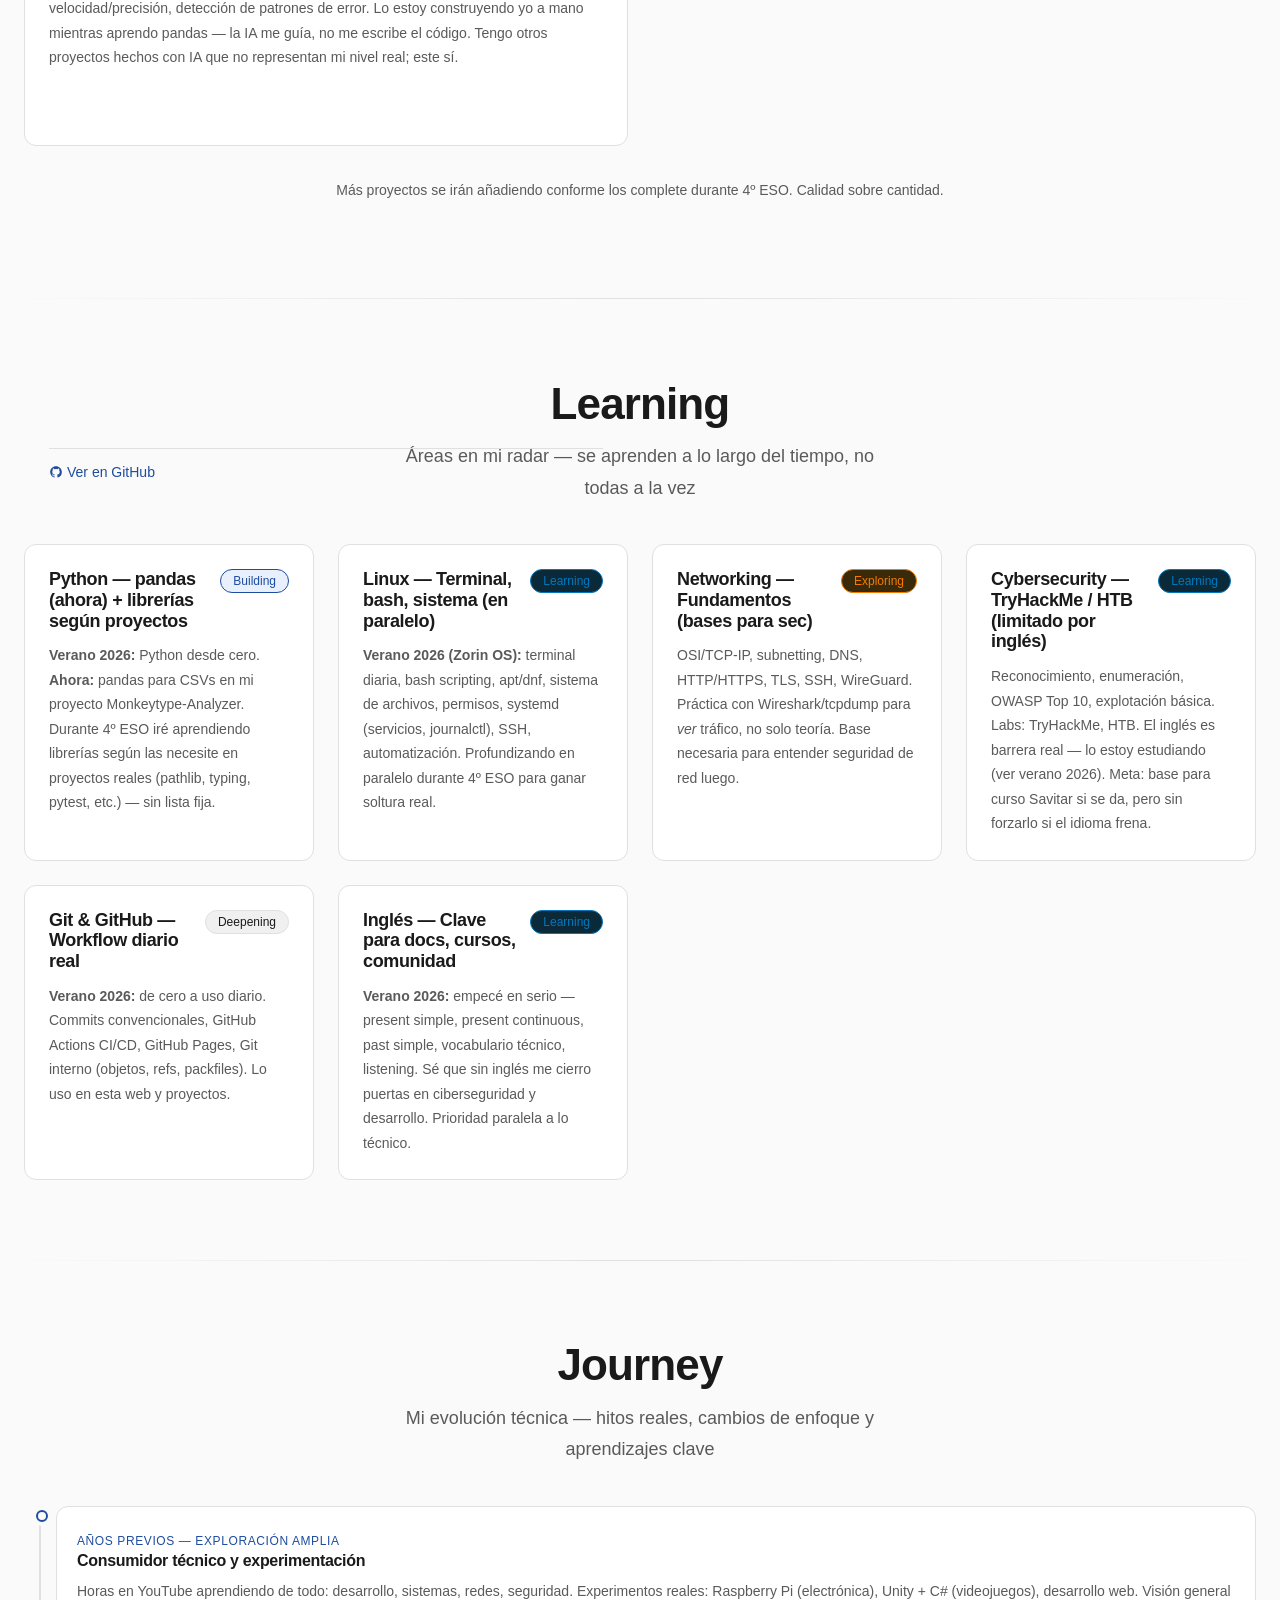
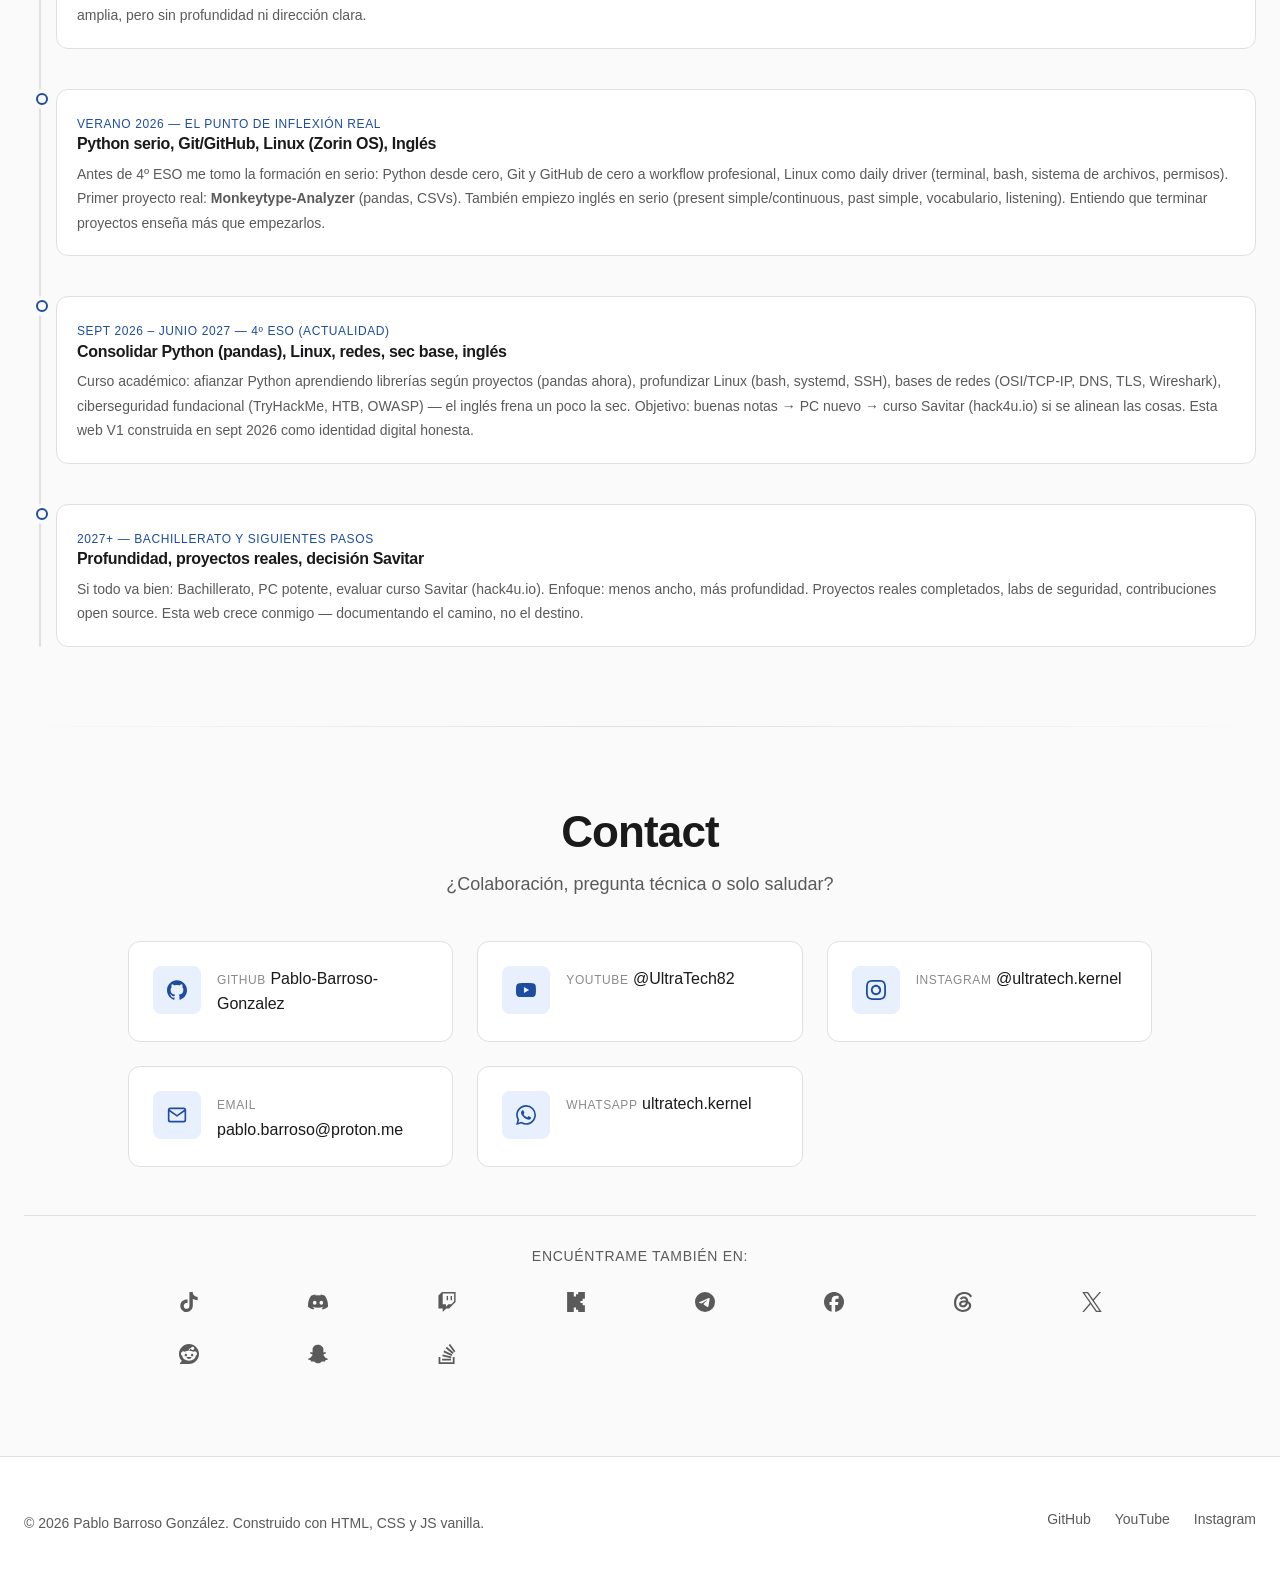
==== commit 74e851c6: "Actualizar URLs reales: Instagram, TikTok, Twitch, Threads, Reddit en contact grid + footer" ====
--- a/index.html
+++ b/index.html
@@ -555,17 +555,17 @@
             </div>
           </a>
 
-          <a href="https://www.instagram.com/" class="contact-item" target="_blank" rel="noopener noreferrer" aria-label="Instagram">
+          <a href="https://www.instagram.com/ultratech.kernel/" class="contact-item" target="_blank" rel="noopener noreferrer" aria-label="Instagram">
             <div class="contact-icon">
               <svg class="icon icon-lg" aria-hidden="true"><use href="/assets/icons/social-sprite.svg#icon-instagram"></use></svg>
             </div>
             <div class="contact-content">
               <span class="contact-label">Instagram</span>
-              <span class="contact-value">@usuario</span>
-            </div>
-          </a>
-
-          <a href="mailto:pablo.barroso@example.com" class="contact-item">
+              <span class="contact-value">@ultratech.kernel</span>
+            </div>
+          </a>
+
+          <a href="mailto:pablo.barroso@proton.me" class="contact-item">
             <div class="contact-icon">
               <svg class="icon icon-lg" viewBox="0 0 24 24" fill="none" stroke="currentColor" stroke-width="2" aria-hidden="true">
                 <path d="M4 4h16a2 2 0 0 1 2 2v12a2 2 0 0 1-2 2H4a2 2 0 0 1-2-2V6a2 2 0 0 1 2-2z"/>
@@ -574,7 +574,7 @@
             </div>
             <div class="contact-content">
               <span class="contact-label">Email</span>
-              <span class="contact-value">pablo.barroso@example.com</span>
+              <span class="contact-value">pablo.barroso@proton.me</span>
             </div>
           </a>
 
@@ -593,7 +593,7 @@
         <div class="contact-social">
           <h3 class="contact-social-title">Encuéntrame también en:</h3>
           <div class="social-grid">
-            <a href="https://www.tiktok.com/" class="social-link" data-platform="tiktok" target="_blank" rel="noopener noreferrer" aria-label="TikTok">
+            <a href="https://www.tiktok.com/@pablo25586" class="social-link" data-platform="tiktok" target="_blank" rel="noopener noreferrer" aria-label="TikTok">
               <svg class="icon" aria-hidden="true"><use href="/assets/icons/social-sprite.svg#icon-tiktok"></use></svg>
             </a>
 
@@ -601,7 +601,7 @@
               <svg class="icon" aria-hidden="true"><use href="/assets/icons/social-sprite.svg#icon-discord"></use></svg>
             </a>
 
-            <a href="https://www.twitch.tv/" class="social-link" data-platform="twitch" target="_blank" rel="noopener noreferrer" aria-label="Twitch">
+            <a href="https://www.twitch.tv/ultratech_code" class="social-link" data-platform="twitch" target="_blank" rel="noopener noreferrer" aria-label="Twitch">
               <svg class="icon" aria-hidden="true"><use href="/assets/icons/social-sprite.svg#icon-twitch"></use></svg>
             </a>
 
@@ -617,7 +617,7 @@
               <svg class="icon" aria-hidden="true"><use href="/assets/icons/social-sprite.svg#icon-facebook"></use></svg>
             </a>
 
-            <a href="https://www.threads.net/" class="social-link" data-platform="threads" target="_blank" rel="noopener noreferrer" aria-label="Threads">
+            <a href="https://www.threads.com/@ultratech.kernel" class="social-link" data-platform="threads" target="_blank" rel="noopener noreferrer" aria-label="Threads">
               <svg class="icon" aria-hidden="true"><use href="/assets/icons/social-sprite.svg#icon-threads"></use></svg>
             </a>
 
@@ -625,7 +625,7 @@
               <svg class="icon" aria-hidden="true"><use href="/assets/icons/social-sprite.svg#icon-x"></use></svg>
             </a>
 
-            <a href="https://www.reddit.com/user/" class="social-link" data-platform="reddit" target="_blank" rel="noopener noreferrer" aria-label="Reddit">
+            <a href="https://www.reddit.com/user/Pablo_Barroso/" class="social-link" data-platform="reddit" target="_blank" rel="noopener noreferrer" aria-label="Reddit">
               <svg class="icon" aria-hidden="true"><use href="/assets/icons/social-sprite.svg#icon-reddit"></use></svg>
             </a>
 
@@ -651,7 +651,7 @@
       <ul class="footer-links">
         <li><a href="https://github.com/Pablo-Barroso-Gonzalez" class="footer-link" target="_blank" rel="noopener noreferrer">GitHub</a></li>
         <li><a href="https://www.youtube.com/@UltraTech82" class="footer-link" target="_blank" rel="noopener noreferrer">YouTube</a></li>
-        <li><a href="https://www.instagram.com/" class="footer-link" target="_blank" rel="noopener noreferrer">Instagram</a></li>
+        <li><a href="https://www.instagram.com/ultratech.kernel/" class="footer-link" target="_blank" rel="noopener noreferrer">Instagram</a></li>
       </ul>
     </div>
   </footer>
